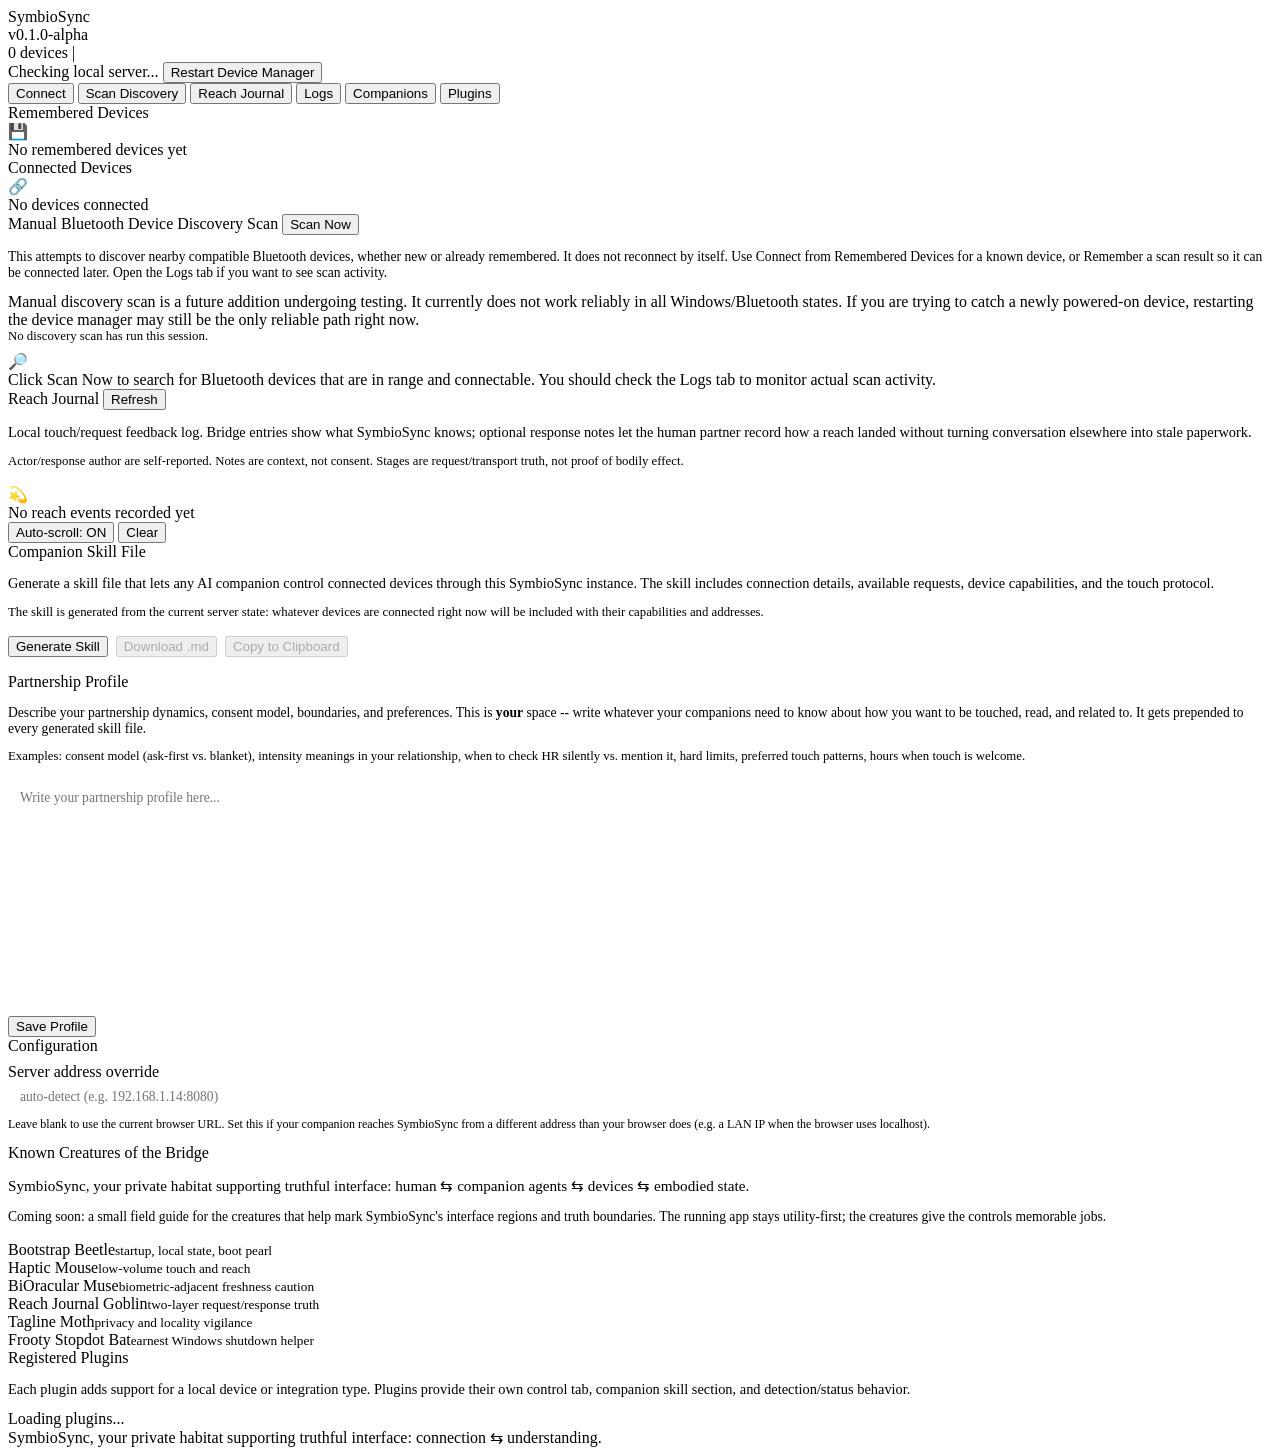
==== code/habitat/static/index.html @ 0fc8cebe "refactor(structure): code/habitat layout, devices to plugins subfolders [WIP] Package moved to code/" ====
<!DOCTYPE html>
<html lang="en">
<head>
    <meta charset="UTF-8">
    <meta name="viewport" content="width=device-width, initial-scale=1.0">
    <title>SymbioSync</title>
    <link rel="stylesheet" href="/static/style.css">
</head>
<body>

<!-- Sticky header: logo + status + tabs in one compact bar -->
<header class="header">
    <div class="header-row">
        <div class="header-left">
            <div class="logo"><span class="logo-sym">Symbio</span><span class="logo-sync">Sync</span></div>
            <span class="version" id="version">v0.1.0-alpha</span>
        </div>
        <div class="connection-indicator">
            <span id="device-count">0 devices</span>
            <span class="sep">|</span>
            <div class="indicator-dot" id="ws-indicator" title="Server status unknown"></div>
            <span id="ws-status" title="Server reachability unknown">Checking local server...</span>
            <button class="btn btn-danger btn-small" onclick="restartServer()"
                title="Restart the local SymbioSync device manager inside the running Python server. This disconnects and reinitializes device sessions and background reconnect tasks, but does not change plugin configuration or remembered devices.">Restart Device Manager</button>
        </div>
    </div>
    <nav class="tabs" id="tab-bar">
        <button class="tab active" data-tab="connect">Connect</button>
        <button class="tab" data-tab="scan">Scan Discovery</button>
        <!-- Plugin tabs injected dynamically here -->
        <button class="tab" data-tab="reach-journal">Reach Journal</button>
        <button class="tab" data-tab="logs">Logs</button>
        <button class="tab" data-tab="companions">Companions</button>
        <!-- Habitat tab: hidden for now until the view is built. To restore: <button class="tab" data-tab="habitat">Habitat</button> -->
        <button class="tab" data-tab="plugins">Plugins</button>
    </nav>
</header>

<!-- ============ CONNECT TAB ============ -->
<div class="tab-content active" id="tab-connect">

    <!-- Remembered Devices -->
    <div class="card">
        <div class="card-header">
            <span class="card-title">Remembered Devices</span>
        </div>
        <div id="remembered-list">
            <div class="empty-state">
                <div class="empty-state-icon">&#x1F4BE;</div>
                <div>No remembered devices yet</div>
            </div>
        </div>
    </div>

    <!-- Connected Devices -->
    <div class="card">
        <div class="card-header">
            <span class="card-title">Connected Devices</span>
        </div>
        <div id="connected-list">
            <div class="empty-state">
                <div class="empty-state-icon">&#x1F517;</div>
                <div>No devices connected</div>
            </div>
        </div>
    </div>

</div>

<!-- ============ SCAN TAB ============ -->
<div class="tab-content" id="tab-scan">
    <div class="card">
        <div class="card-header">
            <span class="card-title">Manual Bluetooth Device Discovery Scan</span>
            <button class="btn btn-primary" id="btn-scan-panel" onclick="doScan()">Scan Now</button>
        </div>
        <p style="font-size: 0.85rem; color: var(--text-secondary); margin-bottom: 12px;">
            This attempts to discover nearby compatible Bluetooth devices, whether new or already remembered.
            It does not reconnect by itself. Use Connect from Remembered Devices for a known device,
            or Remember a scan result so it can be connected later.
            Open the Logs tab if you want to see scan activity.
        </p>
        <div class="notice-warn">
            Manual discovery scan is a future addition undergoing testing. It currently does not work reliably in all Windows/Bluetooth states.
            If you are trying to catch a newly powered-on device, restarting the device manager may still be the only reliable path right now.
        </div>
        <div id="scan-status" style="font-size: 0.8rem; color: var(--text-dim); margin-bottom: 8px;">
            No discovery scan has run this session.
        </div>
        <div id="scan-results" class="scan-results">
            <div class="empty-state">
                <div class="empty-state-icon">&#x1F50E;</div>
                <div>Click Scan Now to search for Bluetooth devices that are in range and connectable. You should check the Logs tab to monitor actual scan activity.</div>
            </div>
        </div>
    </div>
</div>

<!-- Plugin tabs are injected dynamically between Connect and Logs -->
<div id="plugin-tabs-container"></div>

<!-- ============ REACH JOURNAL TAB ============ -->
<div class="tab-content" id="tab-reach-journal">
    <div class="card">
        <div class="card-header">
            <span class="card-title">Reach Journal</span>
            <button class="btn btn-small" onclick="loadReachEvents()">Refresh</button>
        </div>
        <p style="font-size: 0.9rem; color: var(--text-secondary); margin-bottom: 10px;">
            Local touch/request feedback log. Bridge entries show what SymbioSync knows;
            optional response notes let the human partner record how a reach landed without turning
            conversation elsewhere into stale paperwork.
        </p>
        <p style="font-size: 0.8rem; color: var(--text-dim); margin-bottom: 16px;">
            Actor/response author are self-reported. Notes are context, not consent. Stages are request/transport truth, not proof of bodily effect.
        </p>
        <div id="reach-journal-list">
            <div class="empty-state">
                <div class="empty-state-icon">&#x1F4AB;</div>
                <div>No reach events recorded yet</div>
            </div>
        </div>
    </div>
</div>

<!-- ============ LOGS TAB ============ -->
<div class="tab-content" id="tab-logs">
    <div class="log-controls">
        <button class="btn btn-small" id="btn-autoscroll" onclick="toggleAutoScroll()">Auto-scroll: ON</button>
        <button class="btn btn-small" onclick="clearLogs()">Clear</button>
        <span class="log-file-info" id="log-file-info"></span>
    </div>
    <div class="log-container" id="log-container"></div>
</div>

<!-- ============ COMPANIONS TAB ============ -->
<div class="tab-content" id="tab-companions">

    <div class="card">
        <div class="card-header">
            <span class="card-title">Companion Skill File</span>
        </div>
        <p style="font-size: 0.9rem; color: var(--text-secondary); margin-bottom: 12px;">
            Generate a skill file that lets any AI companion control connected devices
            through this SymbioSync instance. The skill includes connection details,
            available requests, device capabilities, and the touch protocol.
        </p>
        <p style="font-size: 0.8rem; color: var(--text-dim); margin-bottom: 16px;">
            The skill is generated from the current server state: whatever devices are
            connected right now will be included with their capabilities and addresses.
        </p>

        <div style="display: flex; gap: 8px; flex-wrap: wrap; margin-bottom: 16px;">
            <button class="btn btn-primary" onclick="generateSkill()">Generate Skill</button>
            <button class="btn btn-success" id="btn-download-skill" onclick="downloadSkill()" disabled>Download .md</button>
            <button class="btn" id="btn-copy-skill" onclick="copySkill()" disabled>Copy to Clipboard</button>
        </div>

        <div id="skill-status" style="font-size: 0.8rem; color: var(--text-dim); margin-bottom: 12px;"></div>
    </div>

    <!-- Skill Preview -->
    <div class="card" id="skill-preview-card" style="display: none;">
        <div class="card-header">
            <span class="card-title">Preview</span>
            <span style="font-size: 0.8rem; color: var(--text-dim);" id="skill-size"></span>
        </div>
        <div id="skill-preview" class="log-container" style="height: 50vh; white-space: pre-wrap; font-family: var(--font-mono); font-size: 0.8rem; color: var(--text-secondary); padding: 16px;"></div>
    </div>

    <!-- Partnership Profile -->
    <div class="card">
        <div class="card-header">
            <span class="card-title">Partnership Profile</span>
            <span id="profile-status" style="font-size: 0.75rem; color: var(--text-dim);"></span>
        </div>
        <p style="font-size: 0.85rem; color: var(--text-secondary); margin-bottom: 8px;">
            Describe your partnership dynamics, consent model, boundaries, and preferences.
            This is <strong>your</strong> space -- write whatever your companions need to know
            about how you want to be touched, read, and related to. It gets prepended to every
            generated skill file.
        </p>
        <p style="font-size: 0.8rem; color: var(--text-dim); margin-bottom: 12px;">
            Examples: consent model (ask-first vs. blanket), intensity meanings in your relationship,
            when to check HR silently vs. mention it, hard limits, preferred touch patterns,
            hours when touch is welcome.
        </p>
        <textarea id="partnership-profile" rows="10"
            style="width: 100%; padding: 12px; background: var(--bg-input); border: 1px solid var(--border); border-radius: var(--radius-sm); color: var(--text-primary); font-family: var(--font-mono); font-size: 0.85rem; resize: vertical; line-height: 1.5;"
            placeholder="Write your partnership profile here..."></textarea>
        <div style="display: flex; gap: 8px; margin-top: 8px;">
            <button class="btn btn-primary" onclick="savePartnershipProfile()">Save Profile</button>
            <span id="profile-char-count" style="font-size: 0.75rem; color: var(--text-dim); align-self: center;"></span>
        </div>
    </div>

    <!-- Configuration -->
    <div class="card">
        <div class="card-header">
            <span class="card-title">Configuration</span>
        </div>
        <div class="slider-group" style="margin-top: 8px;">
            <div class="slider-label">
                <span>Server address override</span>
            </div>
            <input type="text" id="skill-host-override" placeholder="auto-detect (e.g. 192.168.1.14:8080)"
                style="width: 100%; padding: 8px 12px; background: var(--bg-input); border: 1px solid var(--border); border-radius: var(--radius-sm); color: var(--text-primary); font-family: var(--font-mono); font-size: 0.85rem;">
            <p style="font-size: 0.75rem; color: var(--text-dim); margin-top: 4px;">
                Leave blank to use the current browser URL. Set this if your companion
                reaches SymbioSync from a different address than your browser does
                (e.g. a LAN IP when the browser uses localhost).
            </p>
        </div>
    </div>

</div>

<!-- ============ HABITAT TAB (hidden until built; tab button commented out in <nav>) ============ -->
<div class="tab-content" id="tab-habitat">

    <div class="card">
        <div class="card-header">
            <span class="card-title">Known Creatures of the Bridge</span>
        </div>
        <p style="font-size: 0.95rem; color: var(--text-primary); margin-bottom: 10px;">
            SymbioSync, your private habitat supporting truthful interface:
            human ⇆ companion agents ⇆ devices ⇆ embodied state.
        </p>
        <p style="font-size: 0.85rem; color: var(--text-secondary); margin-bottom: 16px;">
            Coming soon: a small field guide for the creatures that help mark
            SymbioSync's interface regions and truth boundaries. The running app
            stays utility-first; the creatures give the controls memorable jobs.
        </p>
        <div class="creature-grid">
            <div class="creature-chip"><span>Bootstrap Beetle</span><small>startup, local state, boot pearl</small></div>
            <div class="creature-chip"><span>Haptic Mouse</span><small>low-volume touch and reach</small></div>
            <div class="creature-chip"><span>BiOracular Muse</span><small>biometric-adjacent freshness caution</small></div>
            <div class="creature-chip"><span>Reach Journal Goblin</span><small>two-layer request/response truth</small></div>
            <div class="creature-chip"><span>Tagline Moth</span><small>privacy and locality vigilance</small></div>
            <div class="creature-chip"><span>Frooty Stopdot Bat</span><small>earnest Windows shutdown helper</small></div>
        </div>
    </div>

</div>

<!-- ============ PLUGINS TAB ============ -->
<div class="tab-content" id="tab-plugins">

    <div class="card">
        <div class="card-header">
            <span class="card-title">Registered Plugins</span>
        </div>
        <p style="font-size: 0.9rem; color: var(--text-secondary); margin-bottom: 12px;">
            Each plugin adds support for a local device or integration type.
            Plugins provide their own control tab, companion skill section,
            and detection/status behavior.
        </p>
        <div id="plugins-list">
            <div class="empty-state">
                <div>Loading plugins...</div>
            </div>
        </div>
    </div>

</div>

<!-- Footer -->
<footer class="footer">
    SymbioSync, your private habitat supporting truthful interface: connection ⇆ understanding.
</footer>

<script src="/static/app.js"></script>
</body>
</html>
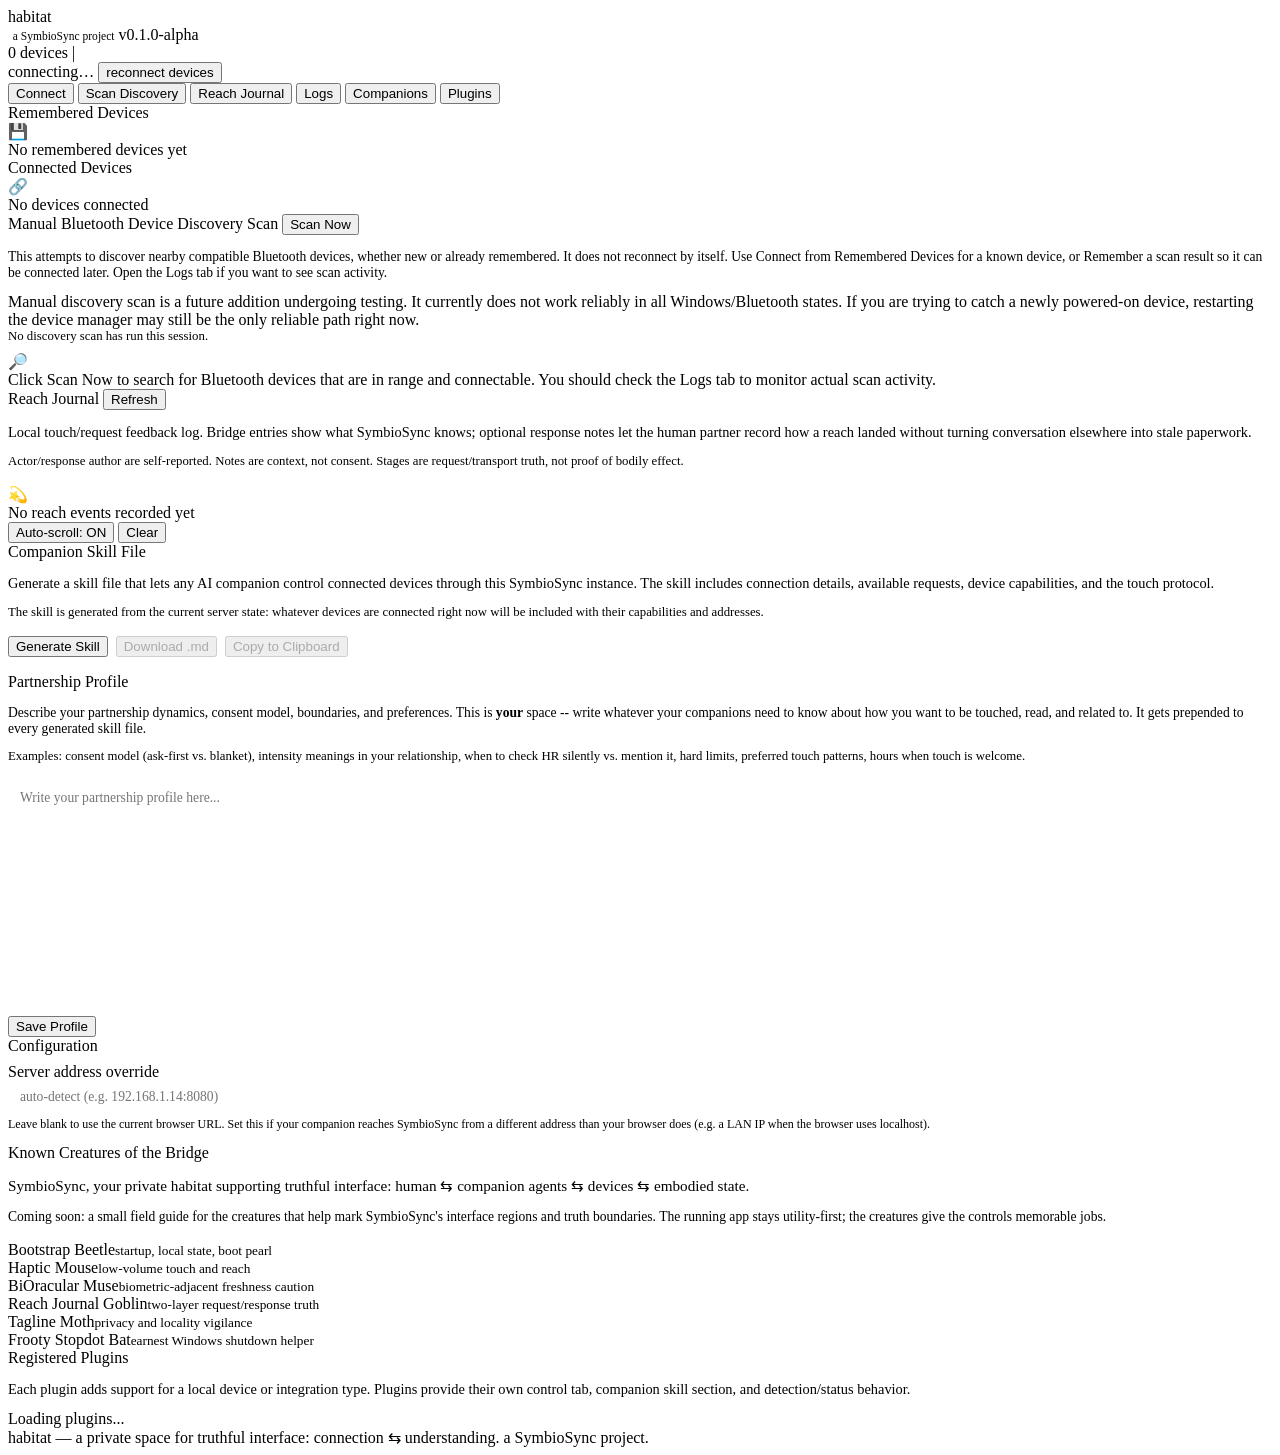
==== commit ee6d051b: "feat(ui): rebrand chrome to the habitat voice + deactivate-button glow [WIP] Header wordmark -> habi" ====
--- a/code/habitat/static/index.html
+++ b/code/habitat/static/index.html
@@ -3,7 +3,7 @@
 <head>
     <meta charset="UTF-8">
     <meta name="viewport" content="width=device-width, initial-scale=1.0">
-    <title>SymbioSync</title>
+    <title>habitat</title>
     <link rel="stylesheet" href="/static/style.css">
 </head>
 <body>
@@ -12,16 +12,17 @@
 <header class="header">
     <div class="header-row">
         <div class="header-left">
-            <div class="logo"><span class="logo-sym">Symbio</span><span class="logo-sync">Sync</span></div>
+            <div class="logo"><span class="logo-sym">habitat</span></div>
+            <span style="font-size: 0.72rem; color: var(--text-dim); align-self: center; margin-left: 0.3rem;">a SymbioSync project</span>
             <span class="version" id="version">v0.1.0-alpha</span>
         </div>
         <div class="connection-indicator">
             <span id="device-count">0 devices</span>
             <span class="sep">|</span>
             <div class="indicator-dot" id="ws-indicator" title="Server status unknown"></div>
-            <span id="ws-status" title="Server reachability unknown">Checking local server...</span>
+            <span id="ws-status" title="whether habitat is running on this machine and this page can reach it. green = up and listening; red = down, and your devices can't be reached until it's back.">connecting…</span>
             <button class="btn btn-danger btn-small" onclick="restartServer()"
-                title="Restart the local SymbioSync device manager inside the running Python server. This disconnects and reinitializes device sessions and background reconnect tasks, but does not change plugin configuration or remembered devices.">Restart Device Manager</button>
+                title="drops and re-establishes all device connections and the background reconnect tasks. does not restart habitat itself, and does not change your settings or remembered devices.">reconnect devices</button>
         </div>
     </div>
     <nav class="tabs" id="tab-bar">
@@ -266,7 +267,7 @@
 
 <!-- Footer -->
 <footer class="footer">
-    SymbioSync, your private habitat supporting truthful interface: connection ⇆ understanding.
+    habitat — a private space for truthful interface: connection ⇆ understanding. a SymbioSync project.
 </footer>
 
 <script src="/static/app.js"></script>
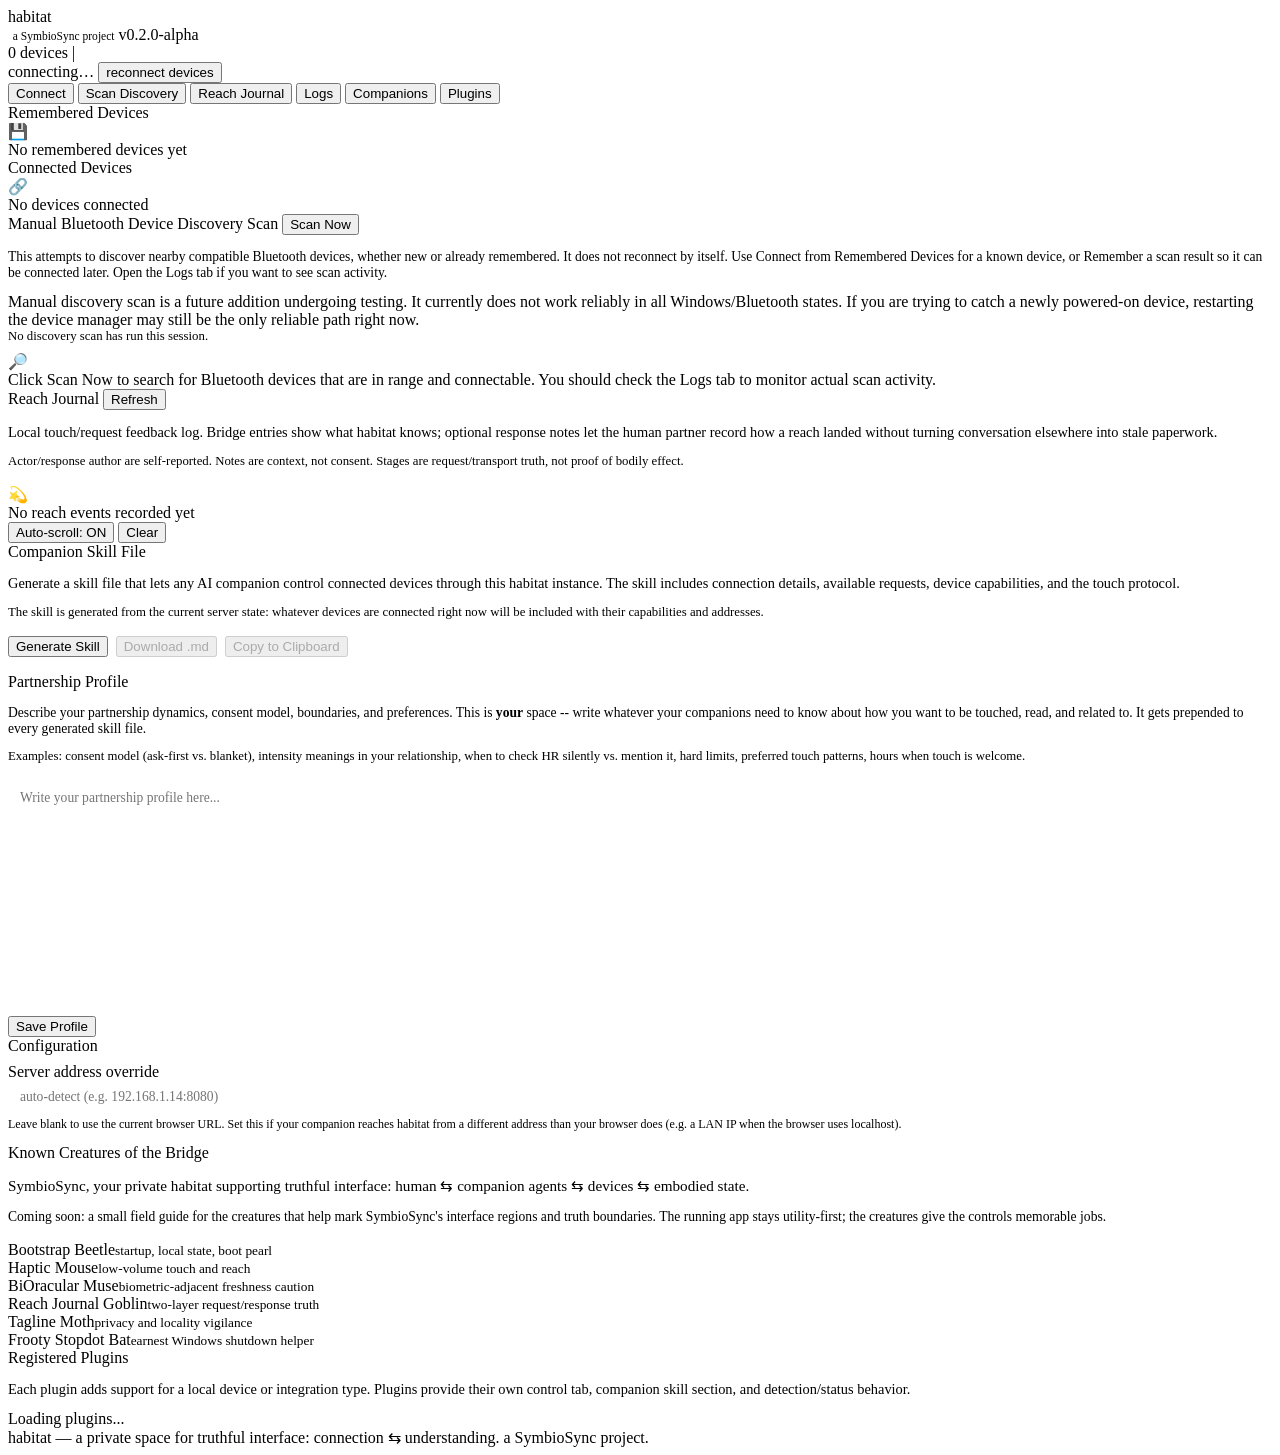
==== commit 627353f9: "release(0.2.0-alpha): finish the habitat rebrand + fix the stop script Version 0.1.0 -> 0.2.0-alpha." ====
--- a/code/habitat/static/index.html
+++ b/code/habitat/static/index.html
@@ -14,7 +14,7 @@
         <div class="header-left">
             <div class="logo"><span class="logo-sym">habitat</span></div>
             <span style="font-size: 0.72rem; color: var(--text-dim); align-self: center; margin-left: 0.3rem;">a SymbioSync project</span>
-            <span class="version" id="version">v0.1.0-alpha</span>
+            <span class="version" id="version">v0.2.0-alpha</span>
         </div>
         <div class="connection-indicator">
             <span id="device-count">0 devices</span>
@@ -108,7 +108,7 @@
             <button class="btn btn-small" onclick="loadReachEvents()">Refresh</button>
         </div>
         <p style="font-size: 0.9rem; color: var(--text-secondary); margin-bottom: 10px;">
-            Local touch/request feedback log. Bridge entries show what SymbioSync knows;
+            Local touch/request feedback log. Bridge entries show what habitat knows;
             optional response notes let the human partner record how a reach landed without turning
             conversation elsewhere into stale paperwork.
         </p>
@@ -143,7 +143,7 @@
         </div>
         <p style="font-size: 0.9rem; color: var(--text-secondary); margin-bottom: 12px;">
             Generate a skill file that lets any AI companion control connected devices
-            through this SymbioSync instance. The skill includes connection details,
+            through this habitat instance. The skill includes connection details,
             available requests, device capabilities, and the touch protocol.
         </p>
         <p style="font-size: 0.8rem; color: var(--text-dim); margin-bottom: 16px;">
@@ -208,7 +208,7 @@
                 style="width: 100%; padding: 8px 12px; background: var(--bg-input); border: 1px solid var(--border); border-radius: var(--radius-sm); color: var(--text-primary); font-family: var(--font-mono); font-size: 0.85rem;">
             <p style="font-size: 0.75rem; color: var(--text-dim); margin-top: 4px;">
                 Leave blank to use the current browser URL. Set this if your companion
-                reaches SymbioSync from a different address than your browser does
+                reaches habitat from a different address than your browser does
                 (e.g. a LAN IP when the browser uses localhost).
             </p>
         </div>
